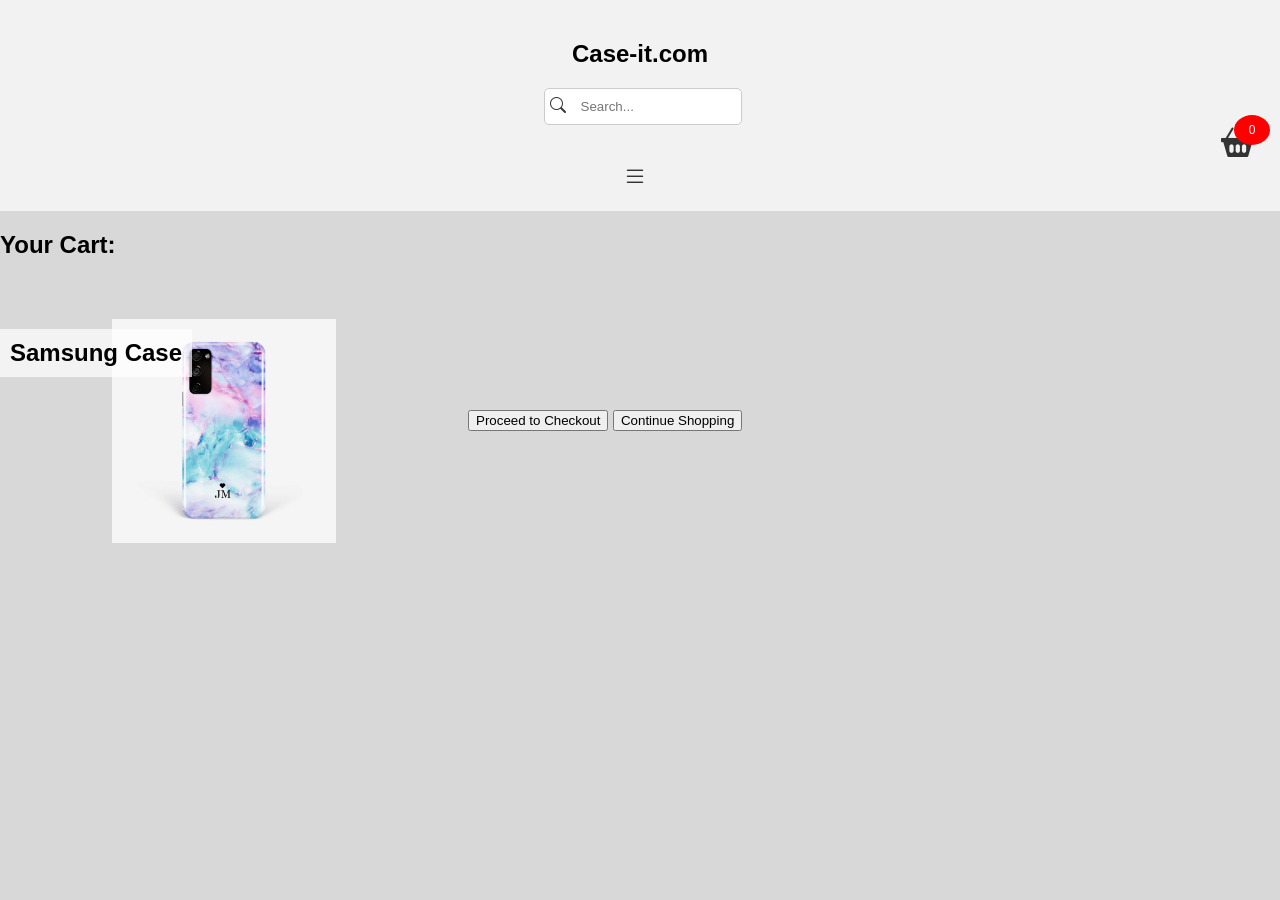
==== cart.html @ 9e1156f7 "made a page where you can see your items that you put in the cart" ====
<!DOCTYPE html>
<html lang="en">
<head>
    <meta charset="UTF-8">
    <meta name="viewport" content="width=device-width, initial-scale=1.0">
    <script src="javascript/main.js"></script>
    <link rel="stylesheet" href="CSS/main.css">
    <link rel="stylesheet" href="https://cdn.jsdelivr.net/npm/bootstrap-icons@1.11.2/font/bootstrap-icons.min.css">

    <style>
        body {
            font-family: Arial, sans-serif;
            margin: 0;
            padding: 0;
        }

        header {
            display: flex;
            justify-content: space-between;
            align-items: center;
            padding: 20px;
            background-color: #f2f2f2;
        }

        .search-bar {
            display: flex;
            align-items: center;
            border: 1px solid #ccc;
            padding: 5px;
        }

        .search-bar input {
            border: none;
            outline: none;
            padding: 5px;
            margin-left: 5px;
        }

        .cart {
            display: flex;
            align-items: center;
            position: relative;
        }

        .cartAmount {
            position: absolute;
            top: -10px;
            right: -10px;
            background-color: red;
            color: white;
            border-radius: 50%;
            width: 20px;
            height: 20px;
            display: flex;
            justify-content: center;
            align-items: center;
            font-size: 12px;
        }

        .menu-icon {
            cursor: pointer;
        }

        .image-container {
            text-align: center;
            margin-top: 20px;
        }

        .image-container img {
            width: 50%; /* Adjust the image size */
            height: auto;
            display: block;
            margin: 0 auto;
        }

        .image-container h1 {
            margin-top: 10px;
            font-size: 24px;
        }
    </style>


</head>

<body>
    <header>
        <h2>Case-it.com</h2>
        <div class="search-bar">
            <i class="bi bi-search"></i>
            <input type="text" placeholder="Search...">
        </div>
        <div class="cart">
            <i class="bi bi-basket2-fill"></i>
            <div class="cartAmount">0</div>
        </div>
        <div class="menu-icon">
            <i class="bi bi-list"></i>
        </div>
    </header>
    <h2>Your Cart:</h2>

    <div class="mainproduct">
        <div class="image-container">
            <img src="IMG/case1.webp" width="35%" alt="Samsung Case">
            <h1>Samsung Case</h1>
        </div>
        <div class="cart-actions">
            <button onclick="checkout()">Proceed to Checkout</button>
            <button onclick="toggleCart()">
                <a href="phonecases.html" style="text-decoration: none; color: inherit;">
                    Continue Shopping
                </a>
            </button>
            
        </div>





</body>
</html>
---- CSS/main.css ----
.phonecases {
    text-align: center;
}

#logo {
    font-family: 'Playpen Sans', sans-serif;
    font-weight: 700;
    font-size: 1.5em;
    color: black;
    text-transform: uppercase;
    letter-spacing: 2px;
    margin-bottom: 20px;
}

body {
    background-color: rgb(216, 216, 216);
}


header {
    flex-direction: column;
    align-items: center;
    display:flex;
    text-align: center;
    padding: 30px;
    background-color: rgb(212, 212, 212);
    color: white;
    


}


.category-container  {

        display: grid;
        grid-template-columns: repeat(2, 2fr);

 }

 figure {
    margin-left: 0;
    grid-area:img; 

}


.menu{
  margin:0;
padding:0;
box-sizing: border-box;
position: left;
font-size: 2rem;
color:black;
    justify-content: space-between;
position: absolute;


       }
       .chat-bubbles {
        font-size: 2rem; 
        position:center;
     
        
    
    }




body {
    margin: 0;
    padding: 0;
    display: flex;
    flex-direction: column;
    min-height: 100vh;
}

header {
    text-align: center;
    padding: 20px;
    background-color: #f3f3f3;
    color: rgb(0, 0, 0);
    flex: 0 0 auto; 
}





.phonecases-container {
    display: flex;
    flex: 1;
    justify-content: space-around;
    align-items: center;
}

.phonecases {
    flex: 1;
    margin: 10px;
    text-align: center;
}




       


.cases{     

    border:1px solid #DDD
}

.header { 
    background-color:rgb(164, 169, 173);
display: flex;
flex-direction: row;
justify-content: space-between;



}

/* icons */

.cart {
    display: flex;
    align-items: center;
    position: relative;
    color: #333; 
    margin-left: auto; 
}

.cart i {
    font-size: 2.1rem; 
    margin-right: 5px; /* Adds some spacing between the icon and the amount */
}

.cartAmount {
    background-color: #f00; /* Set the background color for the cart amount */
    color: #fff; /* Set the text color for the cart amount */
    font-size: 0.5rem; /* Adjust the font size of the cart amount */
    border-radius: 60%; /* Make it a circle */
    padding: 5px 8px; /* Add some padding for better appearance */
    position: absolute;
    top: 0;
    right: 0;
}



.search-bar {
    display: flex;
    align-items: center;
    background-color: #fff;
    border: 1px solid #ddd;
    border-radius: 5px;
    padding: 5px;
    margin-left: 5px; 
}

.search-bar i {
    margin-right: 5px;
    color: #333; /
}

.search-bar input {
    border: none;
    outline: none;
    width: 150px;
}

.menu-icon {
    display: flex;
    align-items: center;
    justify-content: flex-start; /* Align items to the left */
    color: #333; /
  
}

.menu-icon i {
    font-size: 1.5rem; 
    margin-right: 10px; 
}





.cases {
    border: 2px solid #ddd; 
    margin: 10px; 
    overflow: hidden; 
    transition: transform 0.3s ease-in-out; 
}

.cases:hover {
    transform: scale(1.05); 
}



@keyframes highlight {
    0%, 100% {
        background-color: #f00; 
    }
    50% {
        background-color: transparent;
    }
}

.cartAmount.highlight {
    animation: highlight 0.5s;
}


/* Demetris Part*/

.mainproduct {
    position: relative;
    width: 35%; /* Set the width of the product container */
}

.image-container {
    position: relative;
}

.image-container img {
    width: 100%; 
    display: block;
}

.image-container h1 {
    position: absolute;
    top: 0;
    left: 0;
    margin: 0;
    padding: 10px;
    background-color: rgba(255, 255, 255, 0.7); 
}

/* INFORMATION FOR THE PRODUCT PLUS BUTTONS FOR PURCHASE-BASKET */

.mainproduct {
    display: flex;
    align-items: center;
    width: 100%; /* Adjust the width of the product container */
    margin: 20px auto;
}

.image-container {
    flex: 0 0 35%; /* Set the width of the image container */
    margin-right: 20px;
}

.image-container img {
    width: 70%;
    display: block;
}

.product-details {
    flex: 1;
}

.product-details h1 {
    margin-top: 0;
}

.product-details select,
.product-details button {
    margin-top: 10px;
    padding: 8px 16px;
    font-size: 16px;
    border: none;
    border-radius: 4px;
    cursor: pointer;
}

.add-to-cart {
    background-color: #4CAF50; /* Green */
    color: white;
}

.buy-now {
    background-color: #008CBA; /* Blue */
    color: white;
}
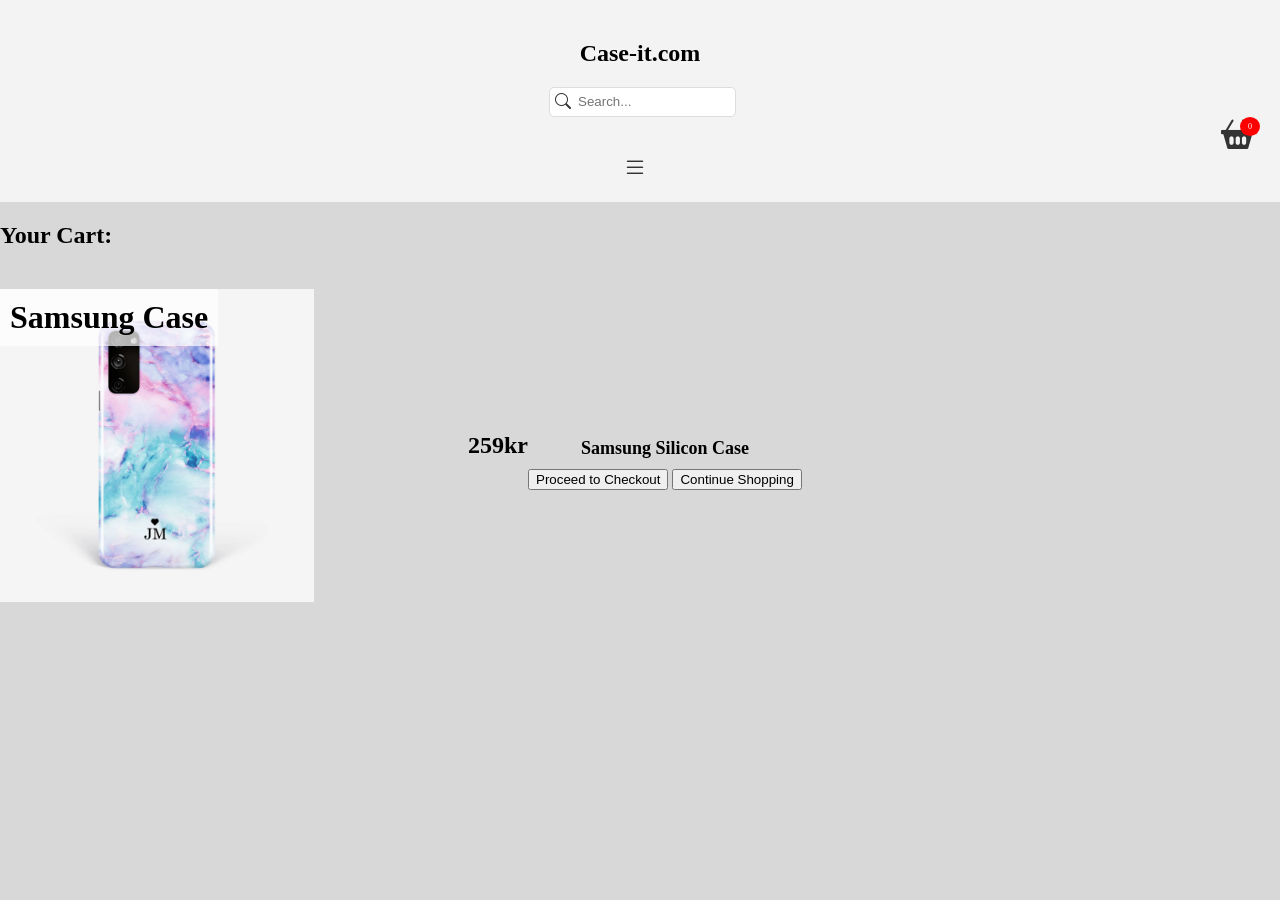
==== commit 43ec3391: "shopping cart updated" ====
--- a/cart.html
+++ b/cart.html
@@ -6,79 +6,6 @@
     <script src="javascript/main.js"></script>
     <link rel="stylesheet" href="CSS/main.css">
     <link rel="stylesheet" href="https://cdn.jsdelivr.net/npm/bootstrap-icons@1.11.2/font/bootstrap-icons.min.css">
-
-    <style>
-        body {
-            font-family: Arial, sans-serif;
-            margin: 0;
-            padding: 0;
-        }
-
-        header {
-            display: flex;
-            justify-content: space-between;
-            align-items: center;
-            padding: 20px;
-            background-color: #f2f2f2;
-        }
-
-        .search-bar {
-            display: flex;
-            align-items: center;
-            border: 1px solid #ccc;
-            padding: 5px;
-        }
-
-        .search-bar input {
-            border: none;
-            outline: none;
-            padding: 5px;
-            margin-left: 5px;
-        }
-
-        .cart {
-            display: flex;
-            align-items: center;
-            position: relative;
-        }
-
-        .cartAmount {
-            position: absolute;
-            top: -10px;
-            right: -10px;
-            background-color: red;
-            color: white;
-            border-radius: 50%;
-            width: 20px;
-            height: 20px;
-            display: flex;
-            justify-content: center;
-            align-items: center;
-            font-size: 12px;
-        }
-
-        .menu-icon {
-            cursor: pointer;
-        }
-
-        .image-container {
-            text-align: center;
-            margin-top: 20px;
-        }
-
-        .image-container img {
-            width: 50%; /* Adjust the image size */
-            height: auto;
-            display: block;
-            margin: 0 auto;
-        }
-
-        .image-container h1 {
-            margin-top: 10px;
-            font-size: 24px;
-        }
-    </style>
-
 
 </head>
 
@@ -104,15 +31,22 @@
             <img src="IMG/case1.webp" width="35%" alt="Samsung Case">
             <h1>Samsung Case</h1>
         </div>
+        <h2>259kr</h2>
         <div class="cart-actions">
-            <button onclick="checkout()">Proceed to Checkout</button>
+            <h3>Samsung Silicon Case</h3> 
+            <button onclick="checkout()">
+                <a href="payment.html" style="text-decoration: none; color: inherit; ">
+                    Proceed to Checkout
+                </a>
+            </button>
             <button onclick="toggleCart()">
                 <a href="phonecases.html" style="text-decoration: none; color: inherit;">
                     Continue Shopping
                 </a>
             </button>
-            
         </div>
+    </div>
+    
 
 
 
--- a/CSS/main.css
+++ b/CSS/main.css
@@ -287,3 +287,18 @@
     color: white;
 }
 
+/* CART STYLING */
+
+.mainproduct {
+    text-align: center; /* Center-align the content */
+}
+
+.cart-actions {
+    margin-top: 20px; /* Add space between the headline and buttons */
+}
+
+.cart-actions h3 {
+    font-size: 18px; /* Adjust font size as needed */
+    margin-bottom: 10px; /* Add space below the headline */
+}
+
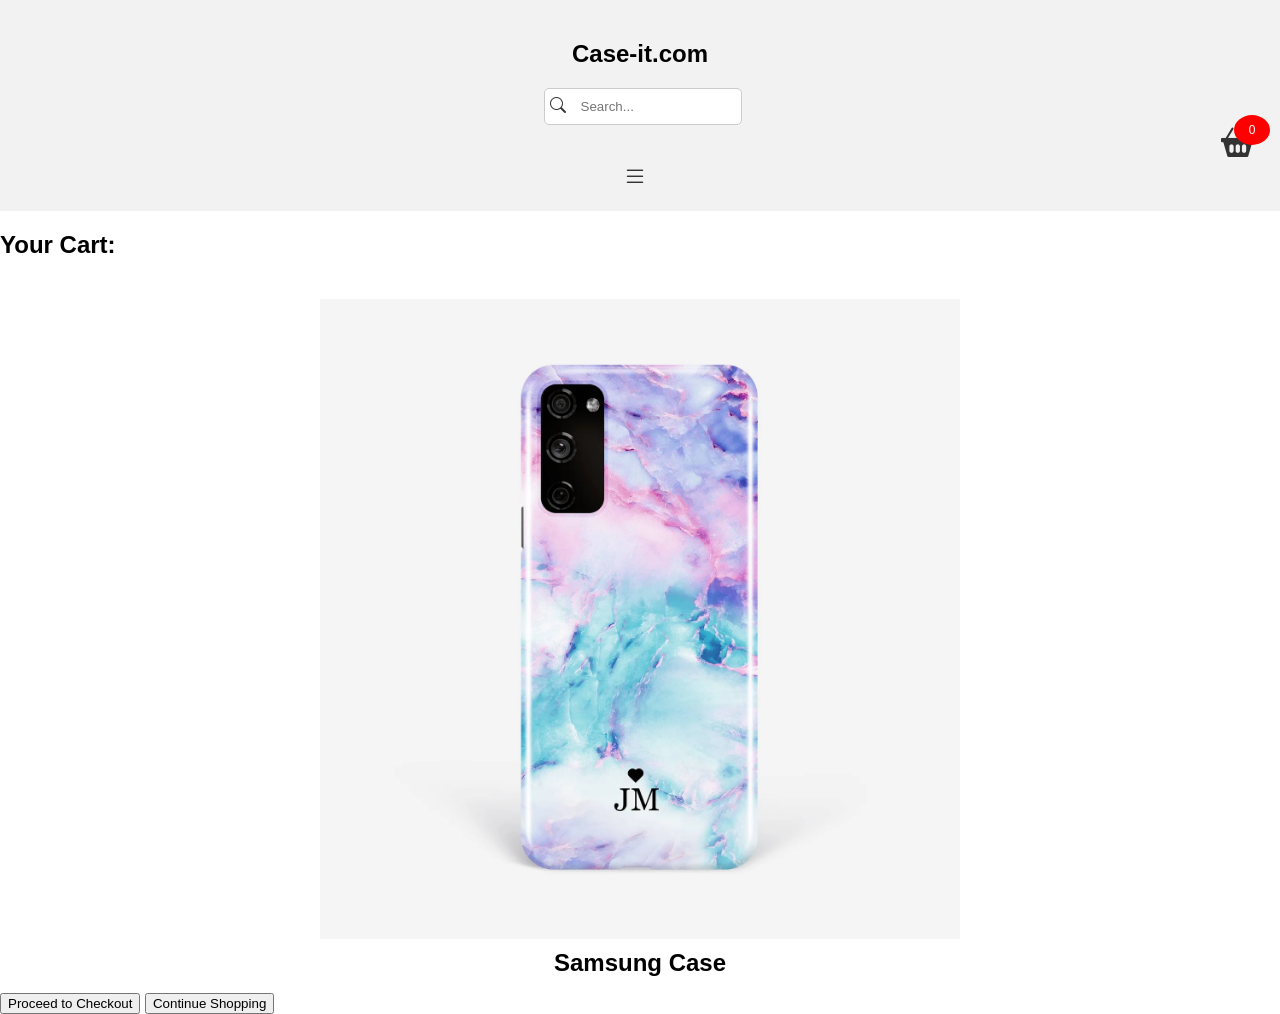
==== commit e03dad99: "Merge branch 'main' of https://github.com/R-cygr/group--34" ====
--- a/cart.html
+++ b/cart.html
@@ -6,6 +6,79 @@
     <script src="javascript/main.js"></script>
     <link rel="stylesheet" href="CSS/main.css">
     <link rel="stylesheet" href="https://cdn.jsdelivr.net/npm/bootstrap-icons@1.11.2/font/bootstrap-icons.min.css">
+
+    <style>
+        body {
+            font-family: Arial, sans-serif;
+            margin: 0;
+            padding: 0;
+        }
+
+        header {
+            display: flex;
+            justify-content: space-between;
+            align-items: center;
+            padding: 20px;
+            background-color: #f2f2f2;
+        }
+
+        .search-bar {
+            display: flex;
+            align-items: center;
+            border: 1px solid #ccc;
+            padding: 5px;
+        }
+
+        .search-bar input {
+            border: none;
+            outline: none;
+            padding: 5px;
+            margin-left: 5px;
+        }
+
+        .cart {
+            display: flex;
+            align-items: center;
+            position: relative;
+        }
+
+        .cartAmount {
+            position: absolute;
+            top: -10px;
+            right: -10px;
+            background-color: red;
+            color: white;
+            border-radius: 50%;
+            width: 20px;
+            height: 20px;
+            display: flex;
+            justify-content: center;
+            align-items: center;
+            font-size: 12px;
+        }
+
+        .menu-icon {
+            cursor: pointer;
+        }
+
+        .image-container {
+            text-align: center;
+            margin-top: 20px;
+        }
+
+        .image-container img {
+            width: 50%; /* Adjust the image size */
+            height: auto;
+            display: block;
+            margin: 0 auto;
+        }
+
+        .image-container h1 {
+            margin-top: 10px;
+            font-size: 24px;
+        }
+    </style>
+
 
 </head>
 
@@ -31,22 +104,15 @@
             <img src="IMG/case1.webp" width="35%" alt="Samsung Case">
             <h1>Samsung Case</h1>
         </div>
-        <h2>259kr</h2>
         <div class="cart-actions">
-            <h3>Samsung Silicon Case</h3> 
-            <button onclick="checkout()">
-                <a href="payment.html" style="text-decoration: none; color: inherit; ">
-                    Proceed to Checkout
-                </a>
-            </button>
+            <button onclick="checkout()">Proceed to Checkout</button>
             <button onclick="toggleCart()">
                 <a href="phonecases.html" style="text-decoration: none; color: inherit;">
                     Continue Shopping
                 </a>
             </button>
+            
         </div>
-    </div>
-    
 
 
 
--- a/CSS/main.css
+++ b/CSS/main.css
@@ -1,6 +1,4 @@
-.phonecases {
-    text-align: center;
-}
+
 
 #logo {
     font-family: 'Playpen Sans', sans-serif;
@@ -12,9 +10,6 @@
     margin-bottom: 20px;
 }
 
-body {
-    background-color: rgb(216, 216, 216);
-}
 
 
 header {
@@ -215,90 +210,3 @@
 }
 
 
-/* Demetris Part*/
-
-.mainproduct {
-    position: relative;
-    width: 35%; /* Set the width of the product container */
-}
-
-.image-container {
-    position: relative;
-}
-
-.image-container img {
-    width: 100%; 
-    display: block;
-}
-
-.image-container h1 {
-    position: absolute;
-    top: 0;
-    left: 0;
-    margin: 0;
-    padding: 10px;
-    background-color: rgba(255, 255, 255, 0.7); 
-}
-
-/* INFORMATION FOR THE PRODUCT PLUS BUTTONS FOR PURCHASE-BASKET */
-
-.mainproduct {
-    display: flex;
-    align-items: center;
-    width: 100%; /* Adjust the width of the product container */
-    margin: 20px auto;
-}
-
-.image-container {
-    flex: 0 0 35%; /* Set the width of the image container */
-    margin-right: 20px;
-}
-
-.image-container img {
-    width: 70%;
-    display: block;
-}
-
-.product-details {
-    flex: 1;
-}
-
-.product-details h1 {
-    margin-top: 0;
-}
-
-.product-details select,
-.product-details button {
-    margin-top: 10px;
-    padding: 8px 16px;
-    font-size: 16px;
-    border: none;
-    border-radius: 4px;
-    cursor: pointer;
-}
-
-.add-to-cart {
-    background-color: #4CAF50; /* Green */
-    color: white;
-}
-
-.buy-now {
-    background-color: #008CBA; /* Blue */
-    color: white;
-}
-
-/* CART STYLING */
-
-.mainproduct {
-    text-align: center; /* Center-align the content */
-}
-
-.cart-actions {
-    margin-top: 20px; /* Add space between the headline and buttons */
-}
-
-.cart-actions h3 {
-    font-size: 18px; /* Adjust font size as needed */
-    margin-bottom: 10px; /* Add space below the headline */
-}
-
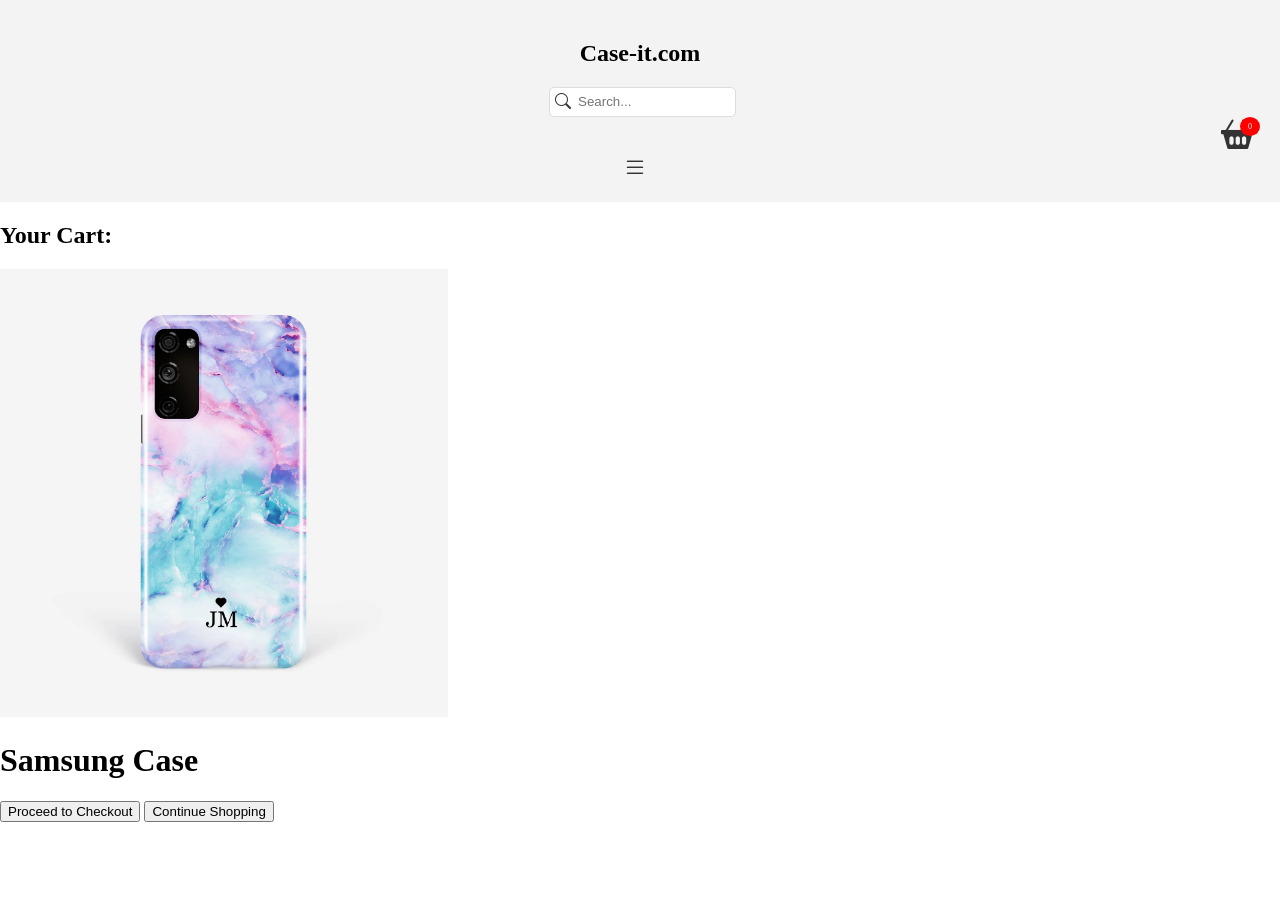
==== commit 9c660e95: "updates" ====
--- a/cart.html
+++ b/cart.html
@@ -7,77 +7,6 @@
     <link rel="stylesheet" href="CSS/main.css">
     <link rel="stylesheet" href="https://cdn.jsdelivr.net/npm/bootstrap-icons@1.11.2/font/bootstrap-icons.min.css">
 
-    <style>
-        body {
-            font-family: Arial, sans-serif;
-            margin: 0;
-            padding: 0;
-        }
-
-        header {
-            display: flex;
-            justify-content: space-between;
-            align-items: center;
-            padding: 20px;
-            background-color: #f2f2f2;
-        }
-
-        .search-bar {
-            display: flex;
-            align-items: center;
-            border: 1px solid #ccc;
-            padding: 5px;
-        }
-
-        .search-bar input {
-            border: none;
-            outline: none;
-            padding: 5px;
-            margin-left: 5px;
-        }
-
-        .cart {
-            display: flex;
-            align-items: center;
-            position: relative;
-        }
-
-        .cartAmount {
-            position: absolute;
-            top: -10px;
-            right: -10px;
-            background-color: red;
-            color: white;
-            border-radius: 50%;
-            width: 20px;
-            height: 20px;
-            display: flex;
-            justify-content: center;
-            align-items: center;
-            font-size: 12px;
-        }
-
-        .menu-icon {
-            cursor: pointer;
-        }
-
-        .image-container {
-            text-align: center;
-            margin-top: 20px;
-        }
-
-        .image-container img {
-            width: 50%; /* Adjust the image size */
-            height: auto;
-            display: block;
-            margin: 0 auto;
-        }
-
-        .image-container h1 {
-            margin-top: 10px;
-            font-size: 24px;
-        }
-    </style>
 
 
 </head>
@@ -105,6 +34,7 @@
             <h1>Samsung Case</h1>
         </div>
         <div class="cart-actions">
+            
             <button onclick="checkout()">Proceed to Checkout</button>
             <button onclick="toggleCart()">
                 <a href="phonecases.html" style="text-decoration: none; color: inherit;">
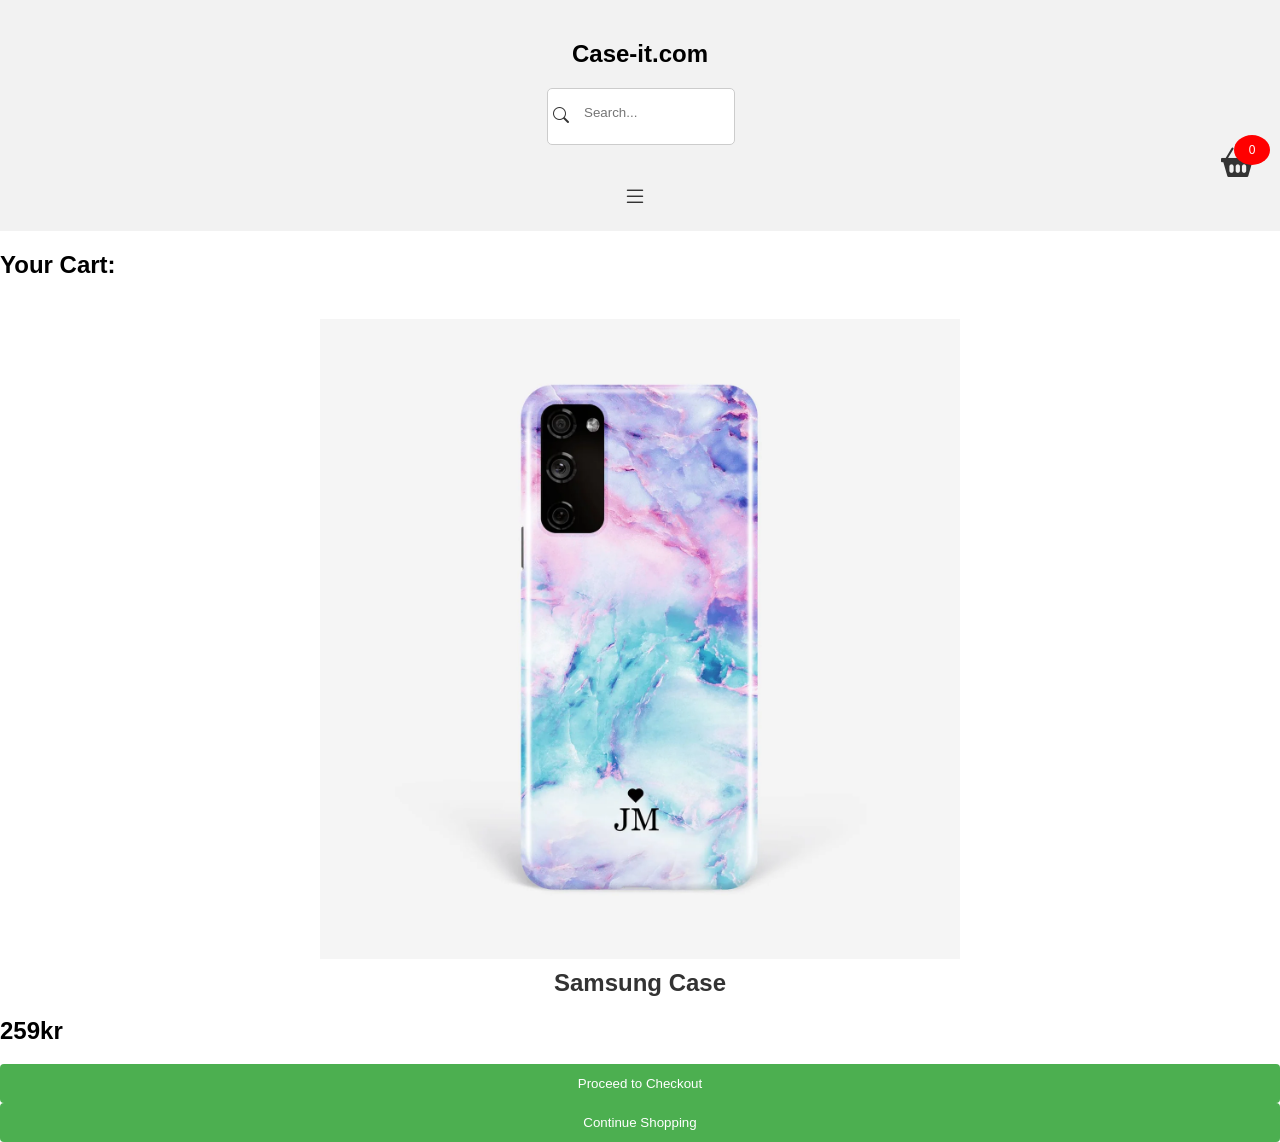
==== commit ba34d25a: "Merge branch 'main' of https://github.com/R-cygr/group--34" ====
--- a/cart.html
+++ b/cart.html
@@ -7,6 +7,77 @@
     <link rel="stylesheet" href="CSS/main.css">
     <link rel="stylesheet" href="https://cdn.jsdelivr.net/npm/bootstrap-icons@1.11.2/font/bootstrap-icons.min.css">
 
+    <style>
+        body {
+            font-family: Arial, sans-serif;
+            margin: 0;
+            padding: 0;
+        }
+
+        header {
+            display: flex;
+            justify-content: space-between;
+            align-items: center;
+            padding: 20px;
+            background-color: #f2f2f2;
+        }
+
+        .search-bar {
+            display: flex;
+            align-items: center;
+            border: 1px solid #ccc;
+            padding: 5px;
+        }
+
+        .search-bar input {
+            border: none;
+            outline: none;
+            padding: 5px;
+            margin-left: 5px;
+        }
+
+        .cart {
+            display: flex;
+            align-items: center;
+            position: relative;
+        }
+
+        .cartAmount {
+            position: absolute;
+            top: -10px;
+            right: -10px;
+            background-color: red;
+            color: white;
+            border-radius: 50%;
+            width: 20px;
+            height: 20px;
+            display: flex;
+            justify-content: center;
+            align-items: center;
+            font-size: 12px;
+        }
+
+        .menu-icon {
+            cursor: pointer;
+        }
+
+        .image-container {
+            text-align: center;
+            margin-top: 20px;
+        }
+
+        .image-container img {
+            width: 50%; /* Adjust the image size */
+            height: auto;
+            display: block;
+            margin: 0 auto;
+        }
+
+        .image-container h1 {
+            margin-top: 10px;
+            font-size: 24px;
+        }
+    </style>
 
 
 </head>
@@ -33,16 +104,17 @@
             <img src="IMG/case1.webp" width="35%" alt="Samsung Case">
             <h1>Samsung Case</h1>
         </div>
+        <h2>259kr</h2>
         <div class="cart-actions">
-            
             <button onclick="checkout()">Proceed to Checkout</button>
             <button onclick="toggleCart()">
                 <a href="phonecases.html" style="text-decoration: none; color: inherit;">
                     Continue Shopping
                 </a>
             </button>
-            
         </div>
+    </div>
+    
 
 
 
--- a/CSS/main.css
+++ b/CSS/main.css
@@ -151,8 +151,8 @@
     background-color: #fff;
     border: 1px solid #ddd;
     border-radius: 5px;
-    padding: 5px;
-    margin-left: 5px; 
+    padding: 0px;
+    margin-left: 2px; 
 }
 
 .search-bar i {
@@ -177,6 +177,7 @@
 .menu-icon i {
     font-size: 1.5rem; 
     margin-right: 10px; 
+    
 }
 
 
@@ -194,7 +195,7 @@
     transform: scale(1.05); 
 }
 
-
+/*ANIMATION*/
 
 @keyframes highlight {
     0%, 100% {
@@ -210,3 +211,80 @@
 }
 
 
+<<<<<<< Updated upstream
+=======
+/*FORM*/
+
+
+form {
+    max-width: 400px;
+    background-color: #fff;
+    padding: 20px;
+    border-radius: 8px;
+    box-shadow: 0 0 10px rgba(0, 0, 0, 0.1);
+    margin: 20px auto; /* Center the form and add margin */
+}
+
+h1 {
+    text-align: center;
+    color: #333;
+}
+
+label {
+    display: block;
+    margin-top: 10px;
+    font-weight: bold;
+    color: #555;
+}
+
+input, select {
+    width: 100%;
+    margin-top: 6px;
+    margin-bottom: 14px;
+    box-sizing: border-box;
+    border: 1px solid #ccc;
+    border-radius: 4px;
+}
+
+button {
+    background-color: #4caf50;
+    color: #fff;
+    padding: 12px;
+    border: none;
+    border-radius: 4px;
+    cursor: pointer;
+    width: 100%;
+}
+
+button:hover {
+    background-color: #45a049;
+}
+
+/*THANK U PAGE*/
+
+.thank-you {
+    text-align: center;
+    padding: 20px;
+}
+
+
+p {
+    color: #555;
+    margin-bottom: 20px;
+    line-height: 1.6;
+}
+
+.view-order-btn {
+    display: inline-block;
+    padding: 10px 20px;
+    background-color: rgb(105, 151, 105);
+    color: #fff;
+    text-decoration: none;
+    border-radius: 5px;
+    transition: background-color 0.3s;
+}
+
+.view-order-btn:hover {
+    background-color: #555;
+}
+
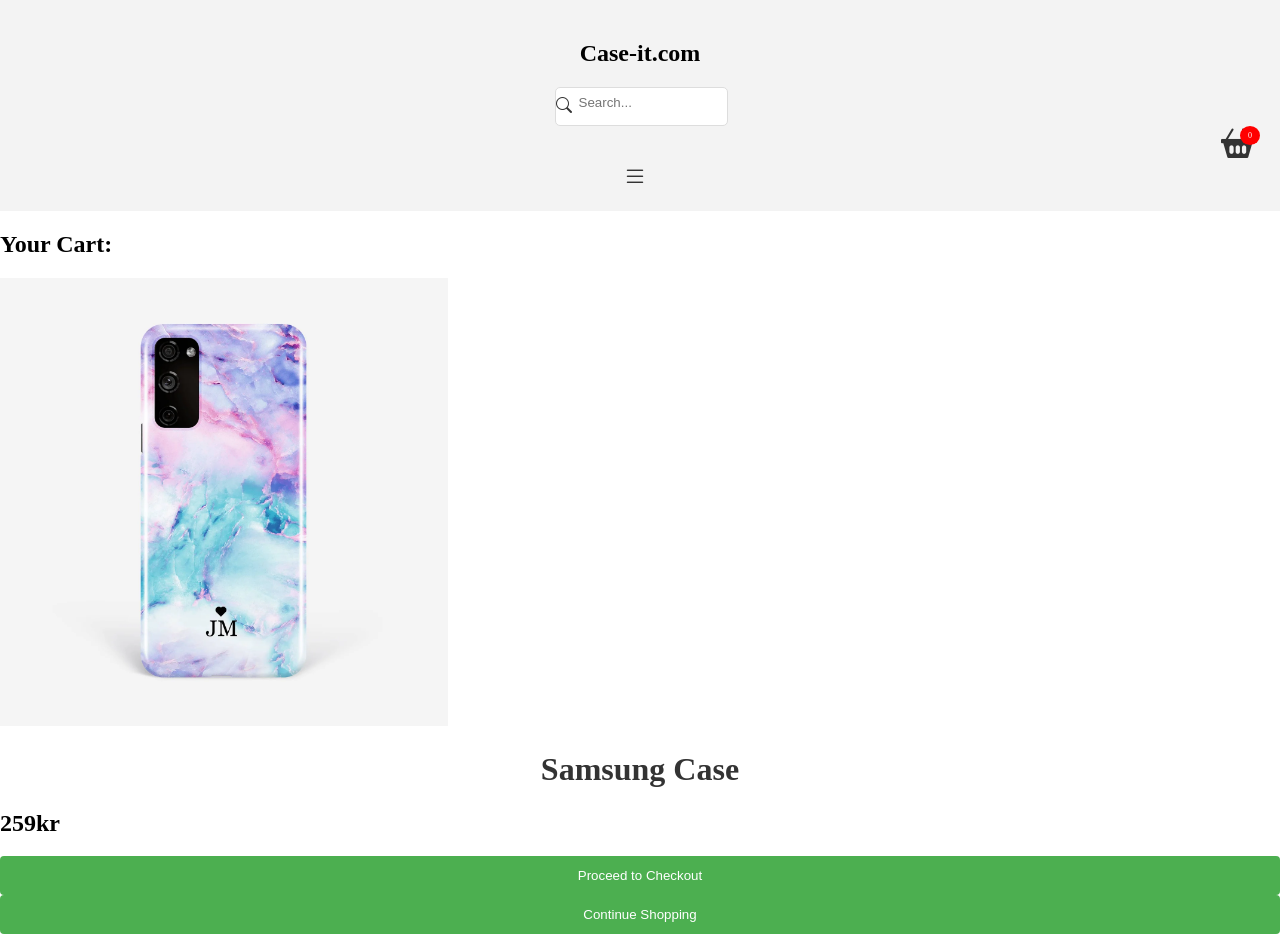
==== commit 33689a36: "updates" ====
--- a/cart.html
+++ b/cart.html
@@ -7,79 +7,7 @@
     <link rel="stylesheet" href="CSS/main.css">
     <link rel="stylesheet" href="https://cdn.jsdelivr.net/npm/bootstrap-icons@1.11.2/font/bootstrap-icons.min.css">
 
-    <style>
-        body {
-            font-family: Arial, sans-serif;
-            margin: 0;
-            padding: 0;
-        }
-
-        header {
-            display: flex;
-            justify-content: space-between;
-            align-items: center;
-            padding: 20px;
-            background-color: #f2f2f2;
-        }
-
-        .search-bar {
-            display: flex;
-            align-items: center;
-            border: 1px solid #ccc;
-            padding: 5px;
-        }
-
-        .search-bar input {
-            border: none;
-            outline: none;
-            padding: 5px;
-            margin-left: 5px;
-        }
-
-        .cart {
-            display: flex;
-            align-items: center;
-            position: relative;
-        }
-
-        .cartAmount {
-            position: absolute;
-            top: -10px;
-            right: -10px;
-            background-color: red;
-            color: white;
-            border-radius: 50%;
-            width: 20px;
-            height: 20px;
-            display: flex;
-            justify-content: center;
-            align-items: center;
-            font-size: 12px;
-        }
-
-        .menu-icon {
-            cursor: pointer;
-        }
-
-        .image-container {
-            text-align: center;
-            margin-top: 20px;
-        }
-
-        .image-container img {
-            width: 50%; /* Adjust the image size */
-            height: auto;
-            display: block;
-            margin: 0 auto;
-        }
-
-        .image-container h1 {
-            margin-top: 10px;
-            font-size: 24px;
-        }
-    </style>
-
-
+   
 </head>
 
 <body>
@@ -106,7 +34,11 @@
         </div>
         <h2>259kr</h2>
         <div class="cart-actions">
-            <button onclick="checkout()">Proceed to Checkout</button>
+            <button onclick="checkout()">
+                <a href="payment.html" style="text-decoration: none; color: inherit;">
+                Proceed to Checkout
+                </a>
+            </button>
             <button onclick="toggleCart()">
                 <a href="phonecases.html" style="text-decoration: none; color: inherit;">
                     Continue Shopping
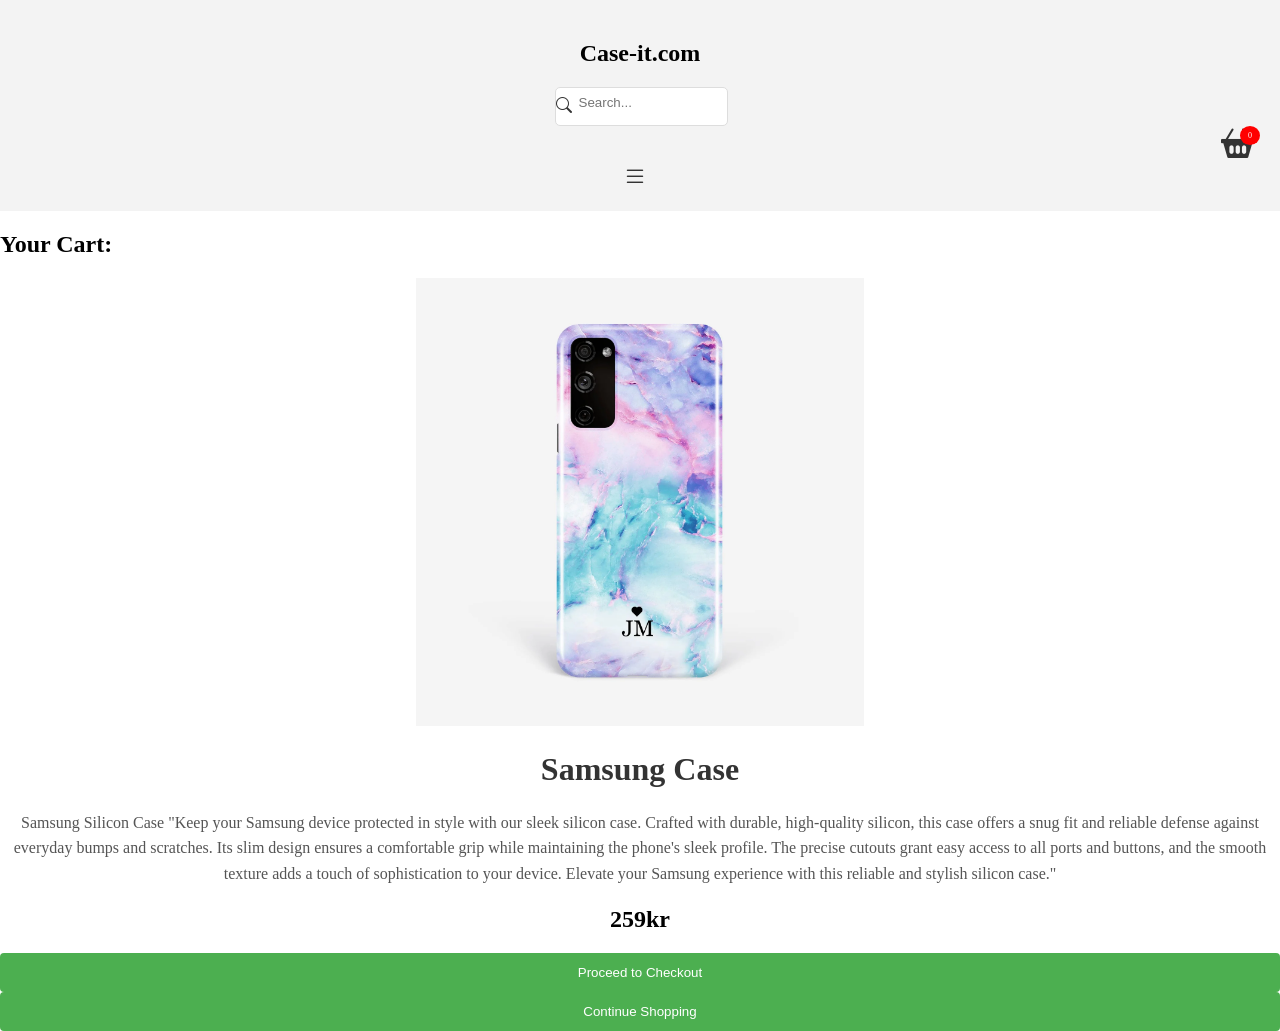
==== commit 7d40b3df: "updated css code" ====
--- a/cart.html
+++ b/cart.html
@@ -27,12 +27,19 @@
     </header>
     <h2>Your Cart:</h2>
 
-    <div class="mainproduct">
+    <div id="mainproduct">
         <div class="image-container">
             <img src="IMG/case1.webp" width="35%" alt="Samsung Case">
             <h1>Samsung Case</h1>
         </div>
-        <h2>259kr</h2>
+    <p>Samsung Silicon Case 
+        "Keep your Samsung device protected in style with our sleek silicon case. Crafted with durable, high-quality silicon, this case offers a snug fit and reliable defense against everyday bumps and scratches. Its slim design ensures a comfortable grip while maintaining the phone's sleek profile. The precise cutouts grant easy access to all ports and buttons, and the smooth texture adds a touch of sophistication to your device. Elevate your Samsung experience with this reliable and stylish silicon case."
+    </p>
+
+
+
+        <div id="price">
+        <h2>259kr</h2> </div>
         <div class="cart-actions">
             <button onclick="checkout()">
                 <a href="payment.html" style="text-decoration: none; color: inherit;">
--- a/CSS/main.css
+++ b/CSS/main.css
@@ -1,4 +1,3 @@
-
 
 #logo {
     font-family: 'Playpen Sans', sans-serif;
@@ -144,6 +143,13 @@
 }
 
 
+#price {
+  text-align: center;
+
+
+}
+
+
 
 .search-bar {
     display: flex;
@@ -211,8 +217,6 @@
 }
 
 
-<<<<<<< Updated upstream
-=======
 /*FORM*/
 
 
@@ -288,3 +292,7 @@
     background-color: #555;
 }
 
+#mainproduct{
+    text-align: center;
+
+}
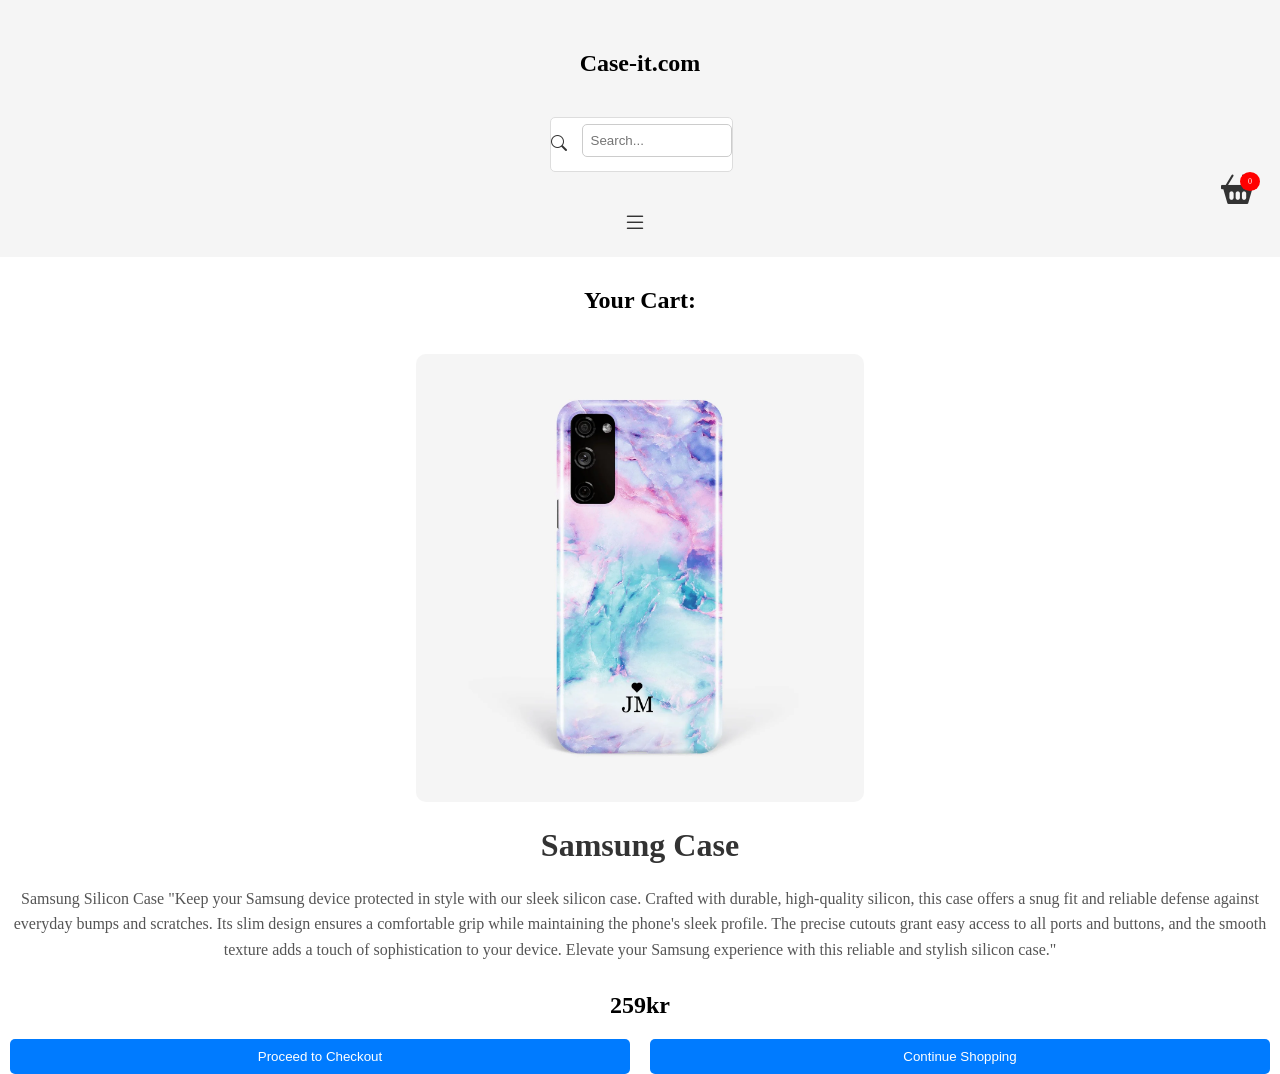
==== commit 8199aba4: "updates in css/cart.html" ====
--- a/cart.html
+++ b/cart.html
@@ -10,7 +10,8 @@
    
 </head>
 
-<body>
+<body class="samsung-case-page">
+
     <header>
         <h2>Case-it.com</h2>
         <div class="search-bar">
--- a/CSS/main.css
+++ b/CSS/main.css
@@ -296,3 +296,75 @@
     text-align: center;
 
 }
+
+/* Styles specific to the Samsung case page */
+.samsung-case-page header {
+    background-color: #f5f5f5;
+    padding: 20px;
+    text-align: center;
+}
+
+.samsung-case-page .search-bar {
+    display: flex;
+    align-items: center;
+    margin-top: 20px;
+}
+
+.samsung-case-page .search-bar input {
+    padding: 8px;
+    margin-left: 10px;
+    border: 1px solid #ccc;
+    border-radius: 5px;
+}
+
+.samsung-case-page .cart {
+    margin-left: auto;
+    display: flex;
+    align-items: center;
+}
+
+.samsung-case-page h2 {
+    text-align: center;
+    margin-top: 30px;
+}
+
+.samsung-case-page #mainproduct {
+    text-align: center;
+    margin-top: 20px;
+}
+
+.samsung-case-page #mainproduct .image-container {
+    margin-bottom: 20px;
+}
+
+.samsung-case-page #mainproduct img {
+    max-width: 100%;
+    height: auto;
+    border-radius: 10px;
+}
+
+.samsung-case-page #price {
+    text-align: center;
+}
+
+.samsung-case-page .cart-actions {
+    display: flex;
+    justify-content: center;
+    margin-top: 20px;
+}
+
+.samsung-case-page .cart-actions button {
+    margin: 0 10px;
+    padding: 10px 20px;
+    border-radius: 5px;
+    background-color: #007bff;
+    color: #fff;
+    border: none;
+    cursor: pointer;
+    transition: background-color 0.3s;
+}
+
+.samsung-case-page .cart-actions button:hover {
+    background-color: #0056b3;
+}
+
